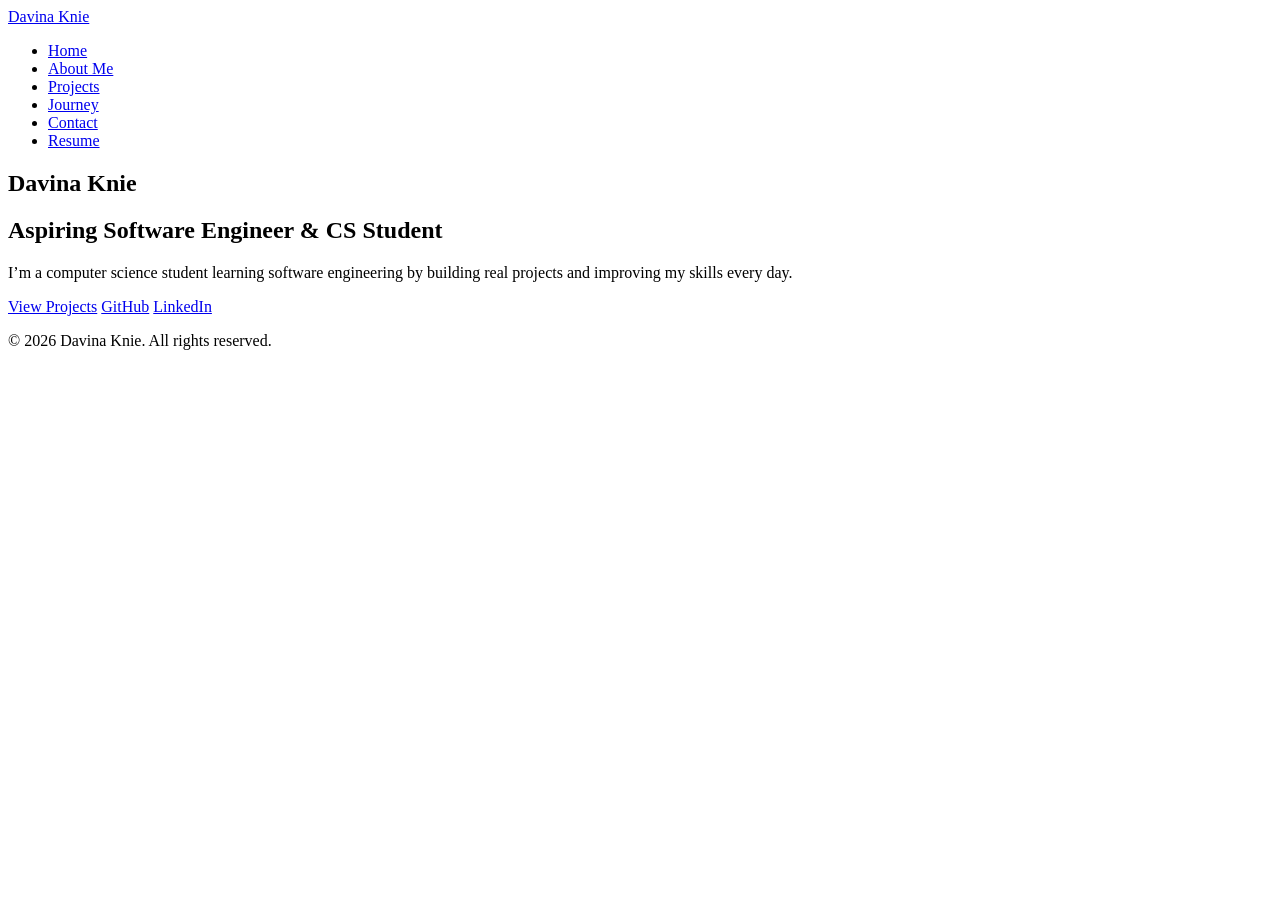
==== index.html @ 743794e3 "feat: build homepage structure" ====
<!DOCTYPE html>
<html lang="en">
    
<head>
    <meta charset="UTF-8">
    <meta http-equiv="X-UA-Compatible" content="IE=edge">
    <meta name="viewport" content="width=device-width, initial-scale=1.0">
    <title>Davina Knie | Software Engineer</title>
    <link rel="stylesheet" href="css/style.css">
</head>
<body>
    <header>
        <a href="index.html">Davina Knie</a>
        <nav>
            <ul>
                <li><a href="index.html">Home</a></li>
                <li><a href="about.html">About Me</a></li>
                <li><a href="projects.html">Projects</a></li>
                <li><a href="journey.html">Journey</a></li>
                <li><a href="contact.html">Contact</a></li>
                <li><a href="resume.html">Resume</a></li>
            </ul>
        </nav>
    </header>
    <main>
        <section class="hero">
            <h1>Davina Knie</h1>
            <h2>Aspiring Software Engineer & CS Student</h2>
            <p>I’m a computer science student learning software engineering by building real projects and improving my skills every day.</p>
            <a href="projects.html">View Projects</a>
            <a href="https://github.com/davinatech">GitHub</a>
            <a href="https://www.linkedin.com/in/davinaknie/">LinkedIn</a>
        </section>
    </main>
    <footer>
        <p>&copy; 2026 Davina Knie. All rights reserved.</p>
    </footer>
</body>
</html>
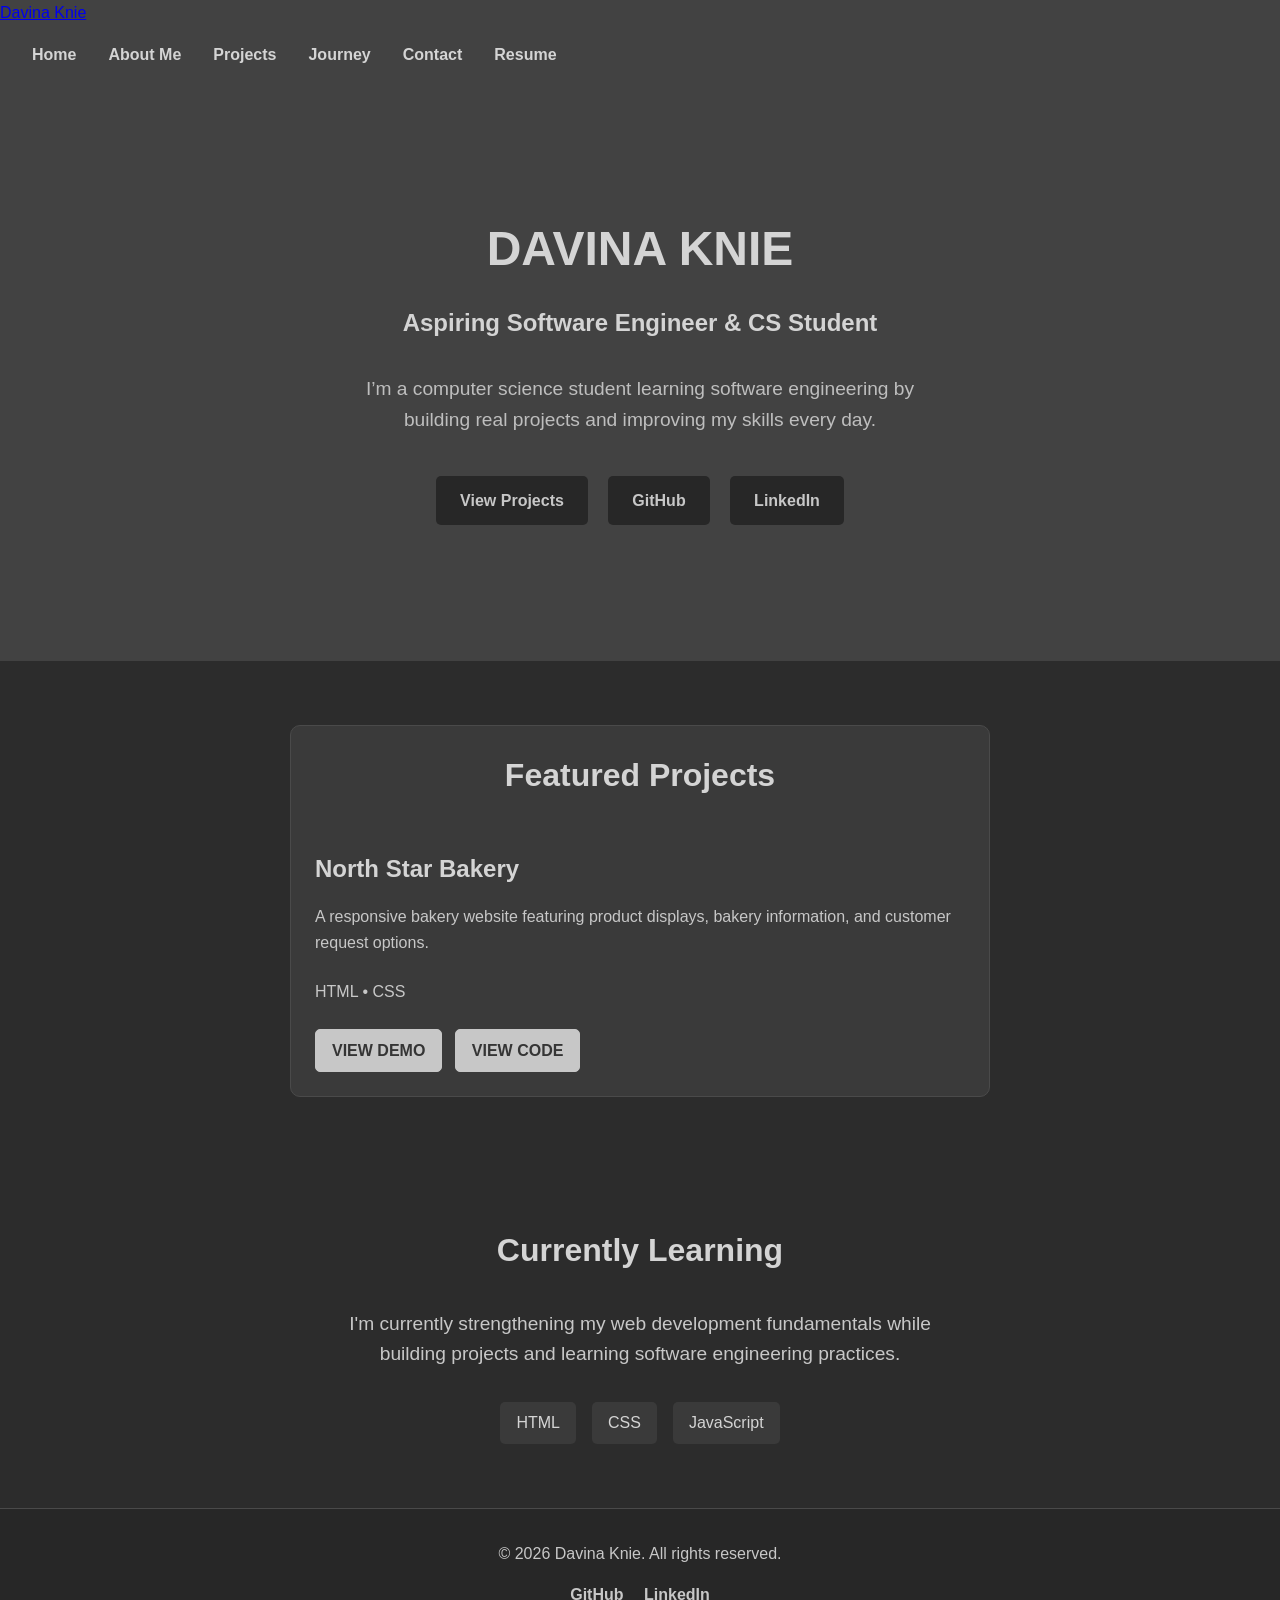
==== commit 1b28e348: "feat: build responsive portfolio homepage" ====
--- a/index.html
+++ b/index.html
@@ -31,9 +31,30 @@
             <a href="https://github.com/davinatech">GitHub</a>
             <a href="https://www.linkedin.com/in/davinaknie/">LinkedIn</a>
         </section>
+        <section class="featured-projects">
+            <article class="project-card">
+                <h2>Featured Projects</h2>
+                <h3>North Star Bakery</h3>
+                <p>A responsive bakery website featuring product displays, bakery information, and customer request options.</p>
+                <p class="project-tech">HTML • CSS</p>
+                <a href="https://davinatech.github.io/school/north-star-bakery/" target="_blank" rel="noopener noreferrer">View Demo</a>
+                <a href="https://github.com/davinatech/school" target="_blank" rel="noopener noreferrer">View Code</a>
+            </article>
+        </section>
+        <section class="currently-learning">
+            <h2>Currently Learning</h2>
+            <p>I'm currently strengthening my web development fundamentals while building projects and learning software engineering practices.</p>
+            <ul>
+                <li>HTML</li>
+                <li>CSS</li>
+                <li>JavaScript</li>
+            </ul>
+        </section>
     </main>
     <footer>
         <p>&copy; 2026 Davina Knie. All rights reserved.</p>
+        <a href="https://github.com/davinatech" target="_blank" rel="noopener noreferrer">GitHub</a>
+        <a href="https://www.linkedin.com/in/davinaknie/" target="_blank" rel="noopener noreferrer">LinkedIn</a>
     </footer>
 </body>
 </html>
--- a/css/style.css
+++ b/css/style.css
@@ -0,0 +1,241 @@
+* {
+    margin: 0;
+    padding: 0;
+    box-sizing: border-box;
+}
+
+body {
+    font-family: 'Arial', sans-serif;
+    background-color: #424242;
+    color: #d4d4d4;
+    line-height: 1.6;
+}
+
+nav {
+    display: flex;
+    justify-content: space-between;
+    align-items: center;
+    flex-wrap: wrap;
+    padding: 1rem 2rem;
+}
+
+nav ul {
+    list-style: none;
+    display: flex;
+    flex-wrap: wrap;
+    gap: 2rem;
+}
+
+nav a {
+    text-decoration: none;
+    color: #d4d4d4;
+    font-weight: bold;
+    transition: color 0.3s ease;
+}
+
+nav a:hover {
+    color: #929292;
+}
+
+.nav-logo {
+    font-size: 1.5rem;
+    font-weight: bold;
+    color: #d4d4d4;
+    text-decoration: none;
+    text-transform: uppercase;
+}
+
+.nav-logo:hover {
+    color: #929292;
+}
+
+.hero {
+    text-align: center;
+    padding: 8rem 2rem;
+}
+
+.hero h1 {
+    font-size: 3rem;
+    margin-bottom: 1rem;
+    text-align: center;
+    text-transform: uppercase;
+}
+
+.hero h2 {
+    font-size: 1.5rem;
+    margin-bottom: 2rem;
+    text-align: center; 
+}
+
+.hero p {
+    font-size: 1.2rem;
+    max-width: 600px;
+    margin: 0 auto 2rem auto;
+    color: #bebebe;
+}
+
+.hero a {
+    display: inline-block;
+    padding: 0.75rem 1.5rem;
+    margin: 0.5rem;
+    background-color: #272727;
+    color: #c7c7c7;
+    text-decoration: none;
+    font-weight: bold;
+    border-radius: 5px;
+    transition: background-color 0.3s ease, color 0.3s ease;
+}
+
+.hero a:hover {
+    background-color: #c7c7c7;
+    color: #272727;
+}
+
+.featured-projects {
+    padding: 4rem 2rem;
+    background-color: #2c2c2c;
+}
+
+.featured-projects h2 {
+    text-align: center;
+    font-size: 2rem;
+    margin-bottom: 3rem;
+}
+
+.project-card {
+    background-color: #3a3a3a;
+    max-width: 700px;
+    padding: 1.5rem;
+    border: 1px solid #4a4a4a;
+    border-radius: 10px;
+    margin: 0 auto;
+}
+
+.project-card h3 {
+    font-size: 1.5rem;
+    margin-bottom: 1rem;
+}
+
+.project-card p {
+    font-size: 1rem;
+    color: #c7c7c7;
+    margin-bottom: 1.5rem;
+}
+
+.project-tech {
+    display: flex;
+    flex-wrap: wrap;
+    gap: 0.5rem;
+    margin-bottom: 1.5rem;
+}
+
+.project-tech span {
+    background-color: #4a4a4a;
+    padding: 0.25rem 0.5rem;
+    border-radius: 5px;
+    font-size: 0.9rem;
+}
+
+.project-card a {
+    text-transform: uppercase;
+    font-weight: bold;
+    color: #353535;
+    background-color: #c7c7c7;
+    display: inline-block;
+    text-decoration: none;
+    padding: 0.5rem 1rem;
+    border: 1px solid #c7c7c7;
+    border-radius: 5px;
+    margin-right: 0.5rem;
+    transition: background-color 0.3s ease, color 0.3s ease;
+}
+
+.project-card a:hover {
+    background-color: #3a3a3a;
+    color: #c7c7c7;
+}
+
+.project-card h3 {
+    font-size: 1.5rem;
+    margin-bottom: 1rem;
+}
+
+.currently-learning {
+    padding: 4rem 2rem;
+    text-align: center;
+    background-color: #2c2c2c;
+}
+
+.currently-learning h2 {
+    font-size: 2rem;
+    margin-bottom: 2rem;
+}
+
+.currently-learning p {
+    font-size: 1.2rem;
+    max-width: 600px;
+    margin: 0 auto;
+    color: #c7c7c7;
+}
+
+.currently-learning ul {
+    list-style: none;
+    display: flex;
+    justify-content: center;
+    flex-wrap: wrap;
+    gap: 1rem;
+    margin-top: 2rem;
+}
+
+.currently-learning li {
+    background-color: #3a3a3a;
+    padding: 0.5rem 1rem;
+    border-radius: 5px;
+    font-size: 1rem;
+}
+
+footer {
+    text-align: center;
+    padding: 2rem;
+    background-color: #272727;
+    color: #c7c7c7;
+    border-top: 1px solid #4a4a4a;
+}
+
+footer p {
+    margin-bottom: 1rem;
+}
+
+footer a {
+    color: #c7c7c7;
+    text-decoration: none;
+    font-weight: bold;
+    margin: 0 0.5rem;
+}
+
+footer a:hover {
+    color: #929292;
+}
+
+@media (max-width: 768px) {
+    nav {
+        flex-direction: column;
+        align-items: flex-start;
+    }
+    nav ul {
+        justify-content: center;
+        gap: 1rem;
+    }
+    .hero {
+        padding: 4rem 1rem;
+    }
+    .hero h1 {
+        font-size: 2.5rem;
+    }
+    .featured-projects {
+        padding: 2rem 1rem;
+    }
+    .project-card a {
+        margin-bottom: 0.5rem;
+    }
+}
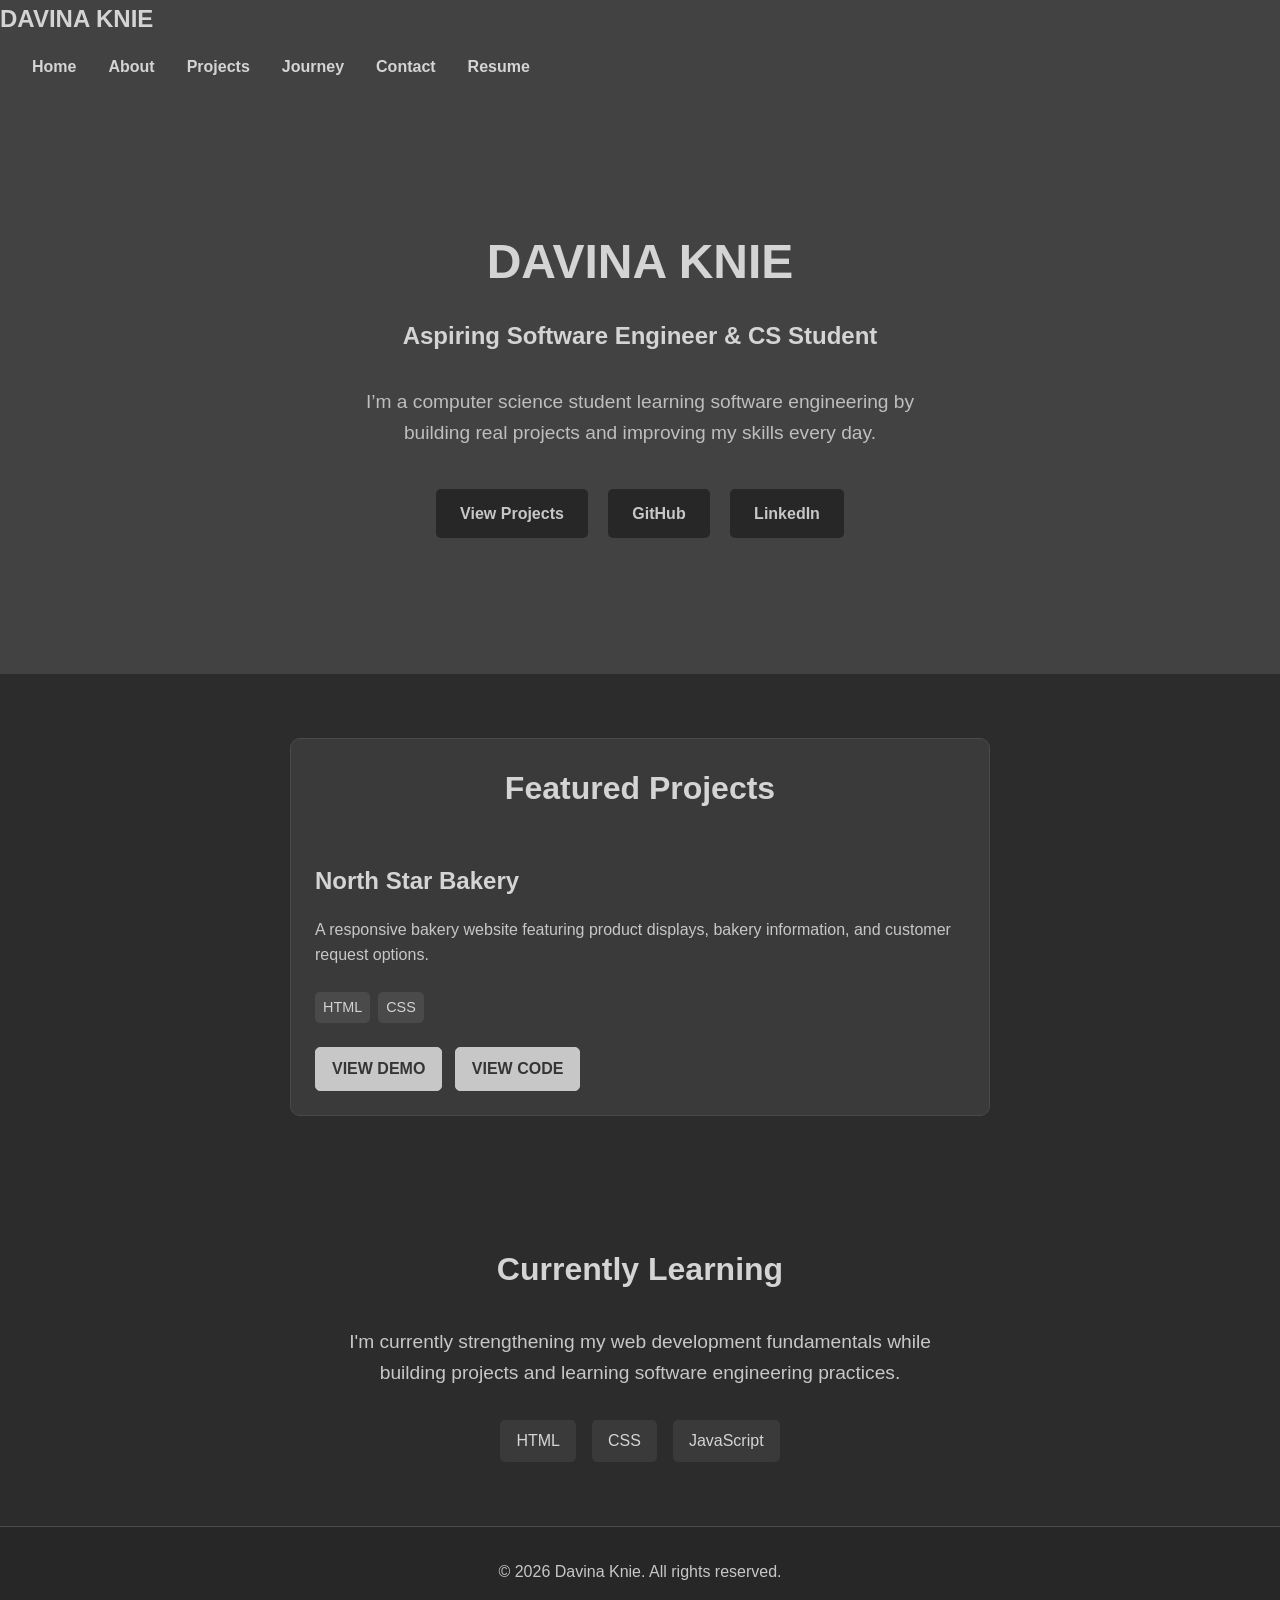
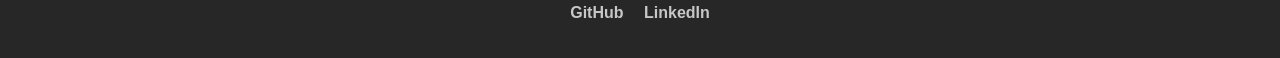
==== commit a9b9d5d8: "feat: build responsive projects page" ====
--- a/index.html
+++ b/index.html
@@ -10,11 +10,11 @@
 </head>
 <body>
     <header>
-        <a href="index.html">Davina Knie</a>
+        <a class="nav-logo" href="index.html">Davina Knie</a>
         <nav>
             <ul>
                 <li><a href="index.html">Home</a></li>
-                <li><a href="about.html">About Me</a></li>
+                <li><a href="about.html">About</a></li>
                 <li><a href="projects.html">Projects</a></li>
                 <li><a href="journey.html">Journey</a></li>
                 <li><a href="contact.html">Contact</a></li>
@@ -36,7 +36,10 @@
                 <h2>Featured Projects</h2>
                 <h3>North Star Bakery</h3>
                 <p>A responsive bakery website featuring product displays, bakery information, and customer request options.</p>
-                <p class="project-tech">HTML • CSS</p>
+                <div class="project-tech">
+                    <span>HTML</span>
+                    <span>CSS</span>
+                </div>
                 <a href="https://davinatech.github.io/school/north-star-bakery/" target="_blank" rel="noopener noreferrer">View Demo</a>
                 <a href="https://github.com/davinatech/school" target="_blank" rel="noopener noreferrer">View Code</a>
             </article>
--- a/css/style.css
+++ b/css/style.css
@@ -217,6 +217,145 @@
     color: #929292;
 }
 
+.about {
+    padding: 4rem 2rem;
+    background-color: #2c2c2c;
+}
+
+.about h1 {
+    text-align: center;
+    font-size: 3rem;
+    margin-bottom: 1rem;
+}
+
+.about h2 {
+    text-align: center;
+    font-size: 2rem;
+    margin-bottom: 2rem;
+}
+
+.about p {
+    font-size: 1.2rem;
+    max-width: 700px;
+    margin: 0 auto 2rem auto;
+    color:#bebebe;
+}
+
+.journey-preview {
+    padding: 4rem 2rem;
+}
+
+.journey-preview h2 {
+    text-align: center;
+    font-size: 2rem;
+    margin-bottom: 2rem;
+}
+.journey-preview h3 {
+    text-align: center;
+    font-size: 1.4rem;
+    margin-bottom: 1.5rem;
+}
+.journey-preview p {
+    font-size: 1.2rem;
+    max-width: 700px;
+    margin: 0 auto 2rem auto;
+    color: #bebebe;
+}
+
+.education {
+    padding: 4rem 2rem;
+    background-color:#2c2c2c;
+}
+
+.education h2 {
+    text-align: center;
+    font-size: 2rem;
+    margin-bottom: 2rem;
+}
+
+.education-card {
+    background-color:#3a3a3a;
+    color:#d4d4d4;
+    max-width: 700px;
+    padding: 1.5rem;
+    border: 1px solid #4a4a4a;
+    border-radius: 10px;
+    margin: 0 auto;
+}
+
+.education-card h3 {
+    font-size: 1.4rem;
+    font-weight: bold;
+    margin-bottom: 1.5rem;
+}
+
+.education-card p{
+    margin: 0.5rem;
+}
+
+.skills {
+    padding: 4rem 2rem;
+    text-align: center;
+}
+
+.skills h2 {
+    font-size: 2rem;
+    margin-bottom: 2rem;
+
+}
+
+.skills h3 {
+    font-size: 1.5rem;
+    margin-top: 2rem;
+    margin-bottom: 1rem;
+}
+.skills ul{
+    list-style: none;
+    display: flex;
+    justify-content: center;
+    flex-wrap: wrap;
+    gap: 1rem;
+    margin-top: 2rem;
+}
+
+.skills li{
+    background-color: #3a3a3a;
+    padding: 0.5rem 1rem;
+    border-radius: 5px;
+    font-size: 1rem;
+}
+
+.projects-page {
+    padding: 4rem 2rem;
+}
+
+.projects-page h1{
+    text-align: center;
+    font-size: 3rem;
+    margin-bottom: 1rem;
+}
+
+.projects-page p{
+    text-align: center;
+    max-width: 700px;
+    font-size: 1.2rem;
+    margin: 0 auto 2rem auto;
+}
+
+.projects-grid {
+    display: grid;
+    grid-template-columns: 1fr 1fr;
+    gap: 2rem;
+    max-width: 1000px;
+    margin: 0 auto 2rem auto;
+}
+
+.projects-grid .project-card {
+    width: 100%;
+    margin: 0;
+}
+
+
 @media (max-width: 768px) {
     nav {
         flex-direction: column;
@@ -238,4 +377,20 @@
     .project-card a {
         margin-bottom: 0.5rem;
     }
-}
+    .education {
+        padding: 3rem 1rem;
+    }
+    .education-card {
+        width: 100%;
+        padding: 1rem;
+    }
+    .projects-page {
+        padding: 3rem 1rem;
+    }
+    .projects-page h1 {
+        font-size: 2.2rem;
+    }
+    .projects-grid {
+        grid-template-columns: 1fr; 
+    }
+}
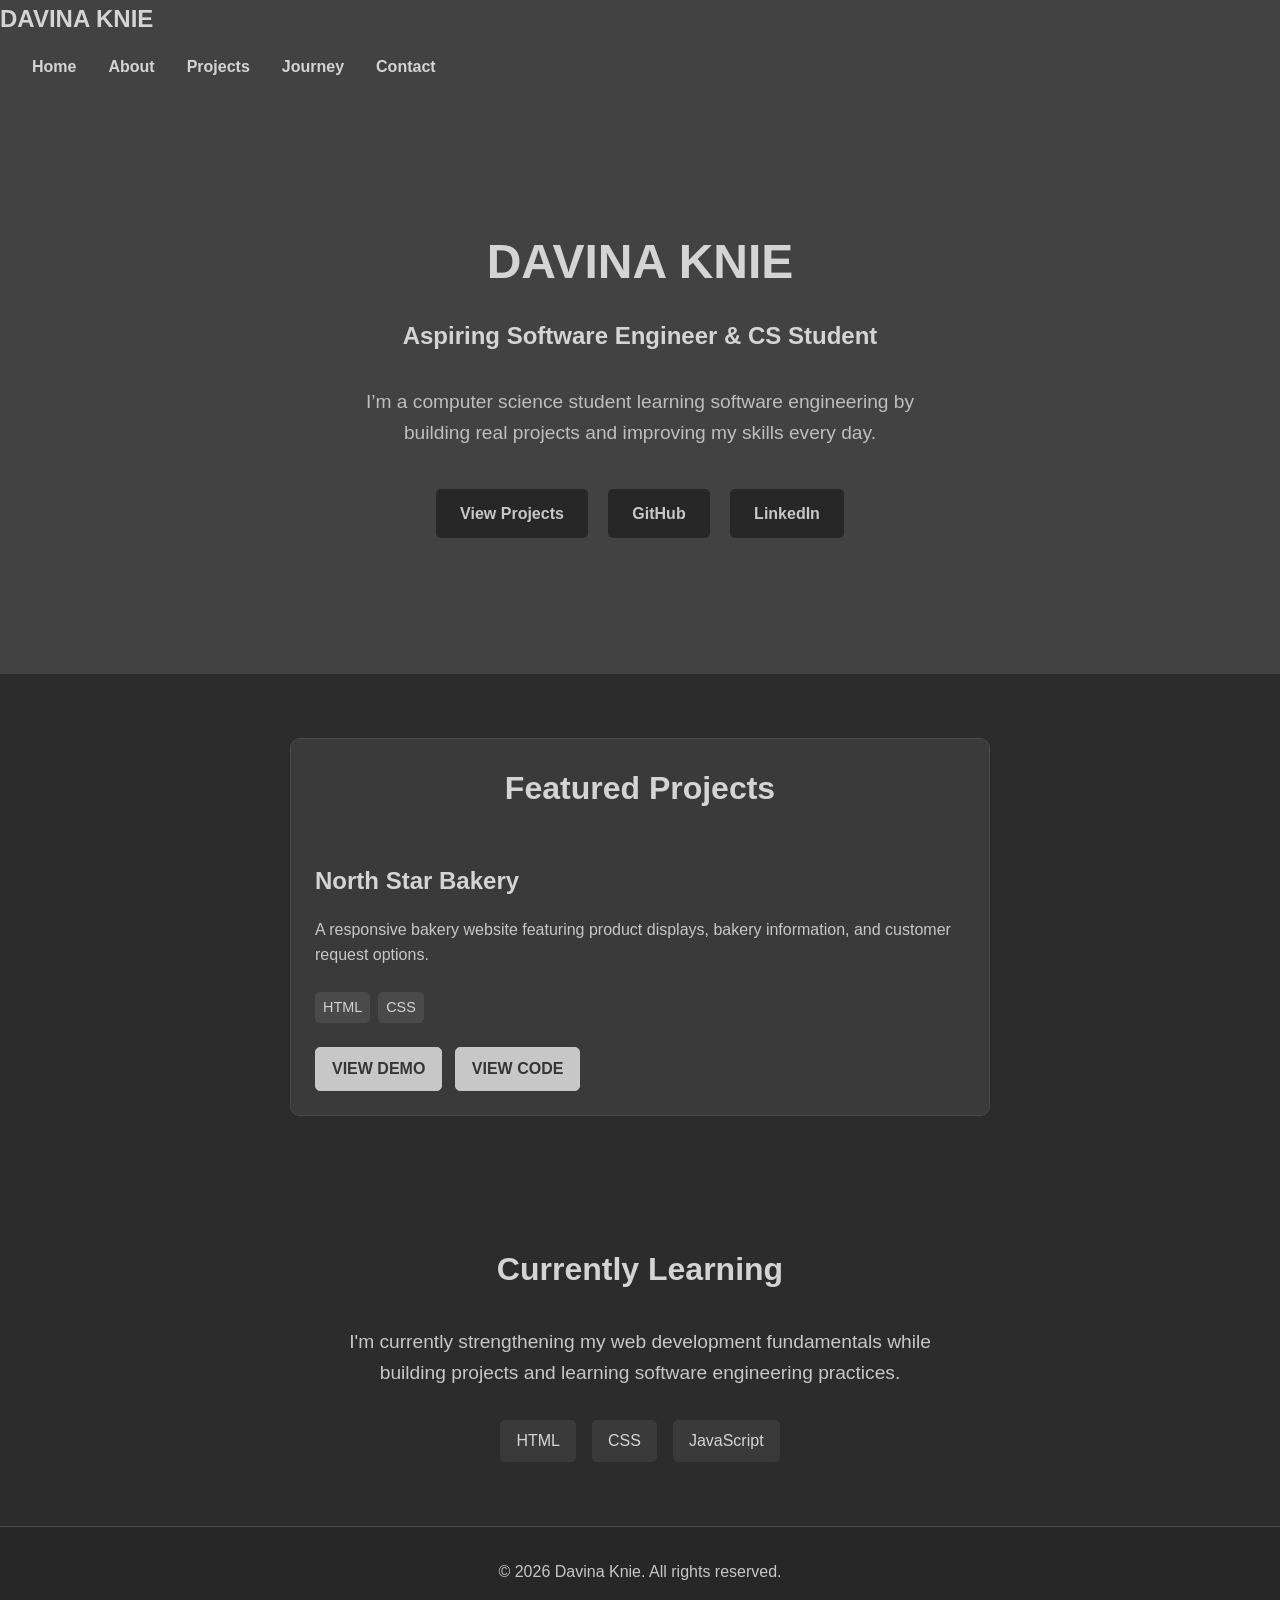
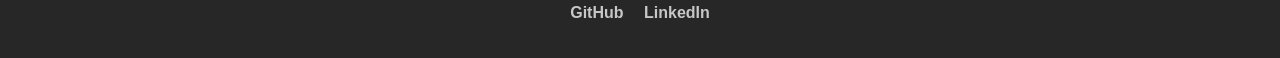
==== commit e90d8bdd: "fix: remove resume link" ====
--- a/index.html
+++ b/index.html
@@ -18,7 +18,6 @@
                 <li><a href="projects.html">Projects</a></li>
                 <li><a href="journey.html">Journey</a></li>
                 <li><a href="contact.html">Contact</a></li>
-                <li><a href="resume.html">Resume</a></li>
             </ul>
         </nav>
     </header>
--- a/css/style.css
+++ b/css/style.css
@@ -355,7 +355,208 @@
     margin: 0;
 }
 
-
+.journey-page {
+    padding: 4rem 2rem;
+}
+
+.journey-page h1{
+    text-align: center;
+    font-size: 3rem;
+    margin-bottom: 1rem;
+}
+
+.journey-page p{
+    color: #bebebe;
+    text-align: center;
+    max-width: 700px;
+    font-size: 1.2rem;
+    margin: 0 auto 2rem auto;
+}
+
+.journey-posts {
+    display: none;
+    background-color: #2c2c2c ;
+    padding: 4rem 2rem;
+}
+
+.journey-posts h2{
+    text-align: center;
+    font-size: 2rem;
+    margin-bottom: 2rem;
+
+}
+.journey-card {
+    background-color: #3a3a3a;
+    max-width: 700px;
+    text-align: center;
+    padding: 1.5rem;
+    border: 1px solid #4a4a4a;
+    border-radius: 10px;
+    margin: 0 auto;
+}
+
+.post-date {
+    color: #929292;
+    font-size: 1rem;
+    margin-bottom: .5rem;
+}
+
+.journey-card h3 {
+    font-size: 1.5rem;
+    margin-top: 1rem;
+    margin-bottom: 1rem;
+}
+
+.post-description {
+    font-size: 1.1rem;
+    color: #929292;
+    margin-bottom: 1rem;
+}
+
+.journey-card a {
+    text-transform: uppercase;
+    font-weight: bold;
+    color: #353535;
+    background-color: #c7c7c7;
+    display: inline-block;
+    text-decoration: none;
+    padding: 0.5rem 1rem;
+    border: 1px solid #c7c7c7;
+    border-radius: 5px;
+    transition: background-color 0.3s ease, color 0.3s ease;
+}
+
+.journey-card a:hover {
+    background-color: #3a3a3a;
+    color: #c7c7c7;
+}
+
+.journey-timeline {
+    padding: 4rem 2rem;
+}
+
+.journey-timeline h2 {
+    text-align: center;
+    font-size: 2rem;
+    margin-bottom: 2rem;
+}
+
+.timeline {
+    max-width: 700px;
+    margin: 0 auto 2rem auto;
+}
+
+.timeline-item {
+    border-left: 2px solid #4a4a4a;
+    padding-left: 2rem;
+    padding-bottom: 3rem;
+    position: relative;
+}
+
+.timeline-item::before{
+    content: "";
+    position: absolute;
+    width: 12px;
+    height: 12px;
+    border-radius: 50%;
+    background-color: #c7c7c7;
+    top: 0.5rem;
+    left: -7px;
+}
+
+.upcoming-label {
+    display: inline-block;
+    font-size: 0.8rem;
+    background-color: #bebebe;
+    color: #3a3a3a;
+    padding: 0.25rem 0.5rem;
+    border-radius: 5px;
+    margin-bottom: 1rem;
+}
+
+.timeline-item.upcoming::before {
+    background-color: #424242;
+    border: 2px solid #929292;
+}
+.timeline-date {
+    color: #929292;
+    font-size: 1rem;
+    margin-bottom: 0.5rem;
+}
+
+.timeline-item h3 {
+    font-size: 1.5rem;
+    margin-top: 1rem;
+    margin-bottom: 1rem;
+}
+
+.timeline-item p {
+    font-size: 1.1rem;
+    color: #bebebe;
+    margin-bottom: 1rem;
+}
+
+.contact-page {
+    padding: 4rem 2rem;
+    text-align: center;
+    min-height: 70vh;
+}
+
+.contact-page h1 {
+    font-size: 3rem;
+    margin-bottom: 1rem;
+}
+
+.contact-page > p {
+    max-width: 700px;
+    margin: 0 auto 3rem auto;
+    font-size: 1.2rem;
+    color: #bebebe;
+}
+
+.contact-card {
+    background-color: #3a3a3a;
+    max-width: 700px;
+    margin: 0 auto;
+    padding: 2rem;
+    border: 1px solid #4a4a4a;
+    border-radius: 10px;
+}
+
+.contact-card h2 {
+    font-size: 2rem;
+    margin-bottom: 1rem;
+}
+
+.contact-card p {
+    color: #bebebe;
+    margin-bottom: 2rem;
+}
+
+.contact-links {
+    display: flex;
+    justify-content: center;
+    flex-wrap: wrap;
+    gap: 1rem;
+}
+
+.contact-links a {
+    display: inline-block;
+    background-color: #c7c7c7;
+    color: #353535;
+    padding: 0.75rem 1.5rem;
+    text-decoration: none;
+    font-weight: bold;
+    text-transform: uppercase;
+    border: 1px solid #c7c7c7;
+    border-radius: 5px;
+    transition: background-color 0.3s ease, color 0.3s ease;
+}
+
+.contact-links a:hover {
+    background-color: #3a3a3a;
+    color: #c7c7c7;
+}
 @media (max-width: 768px) {
     nav {
         flex-direction: column;
@@ -393,4 +594,31 @@
     .projects-grid {
         grid-template-columns: 1fr; 
     }
-}
+    .contact-page {
+    padding: 3rem 1rem;
+    }
+
+    .contact-page h1 {
+    font-size: 2.2rem;
+    }
+
+    .contact-card {
+    width: 100%;
+    padding: 1.5rem 1rem;
+    }
+
+    .contact-links {
+    flex-direction: column;
+    }
+
+    .contact-links a {
+    width: 100%;
+    }
+    .journey-page {
+    padding: 3rem 1rem;
+    }
+
+    .journey-page h1 {
+    font-size: 2.2rem;
+    }
+}
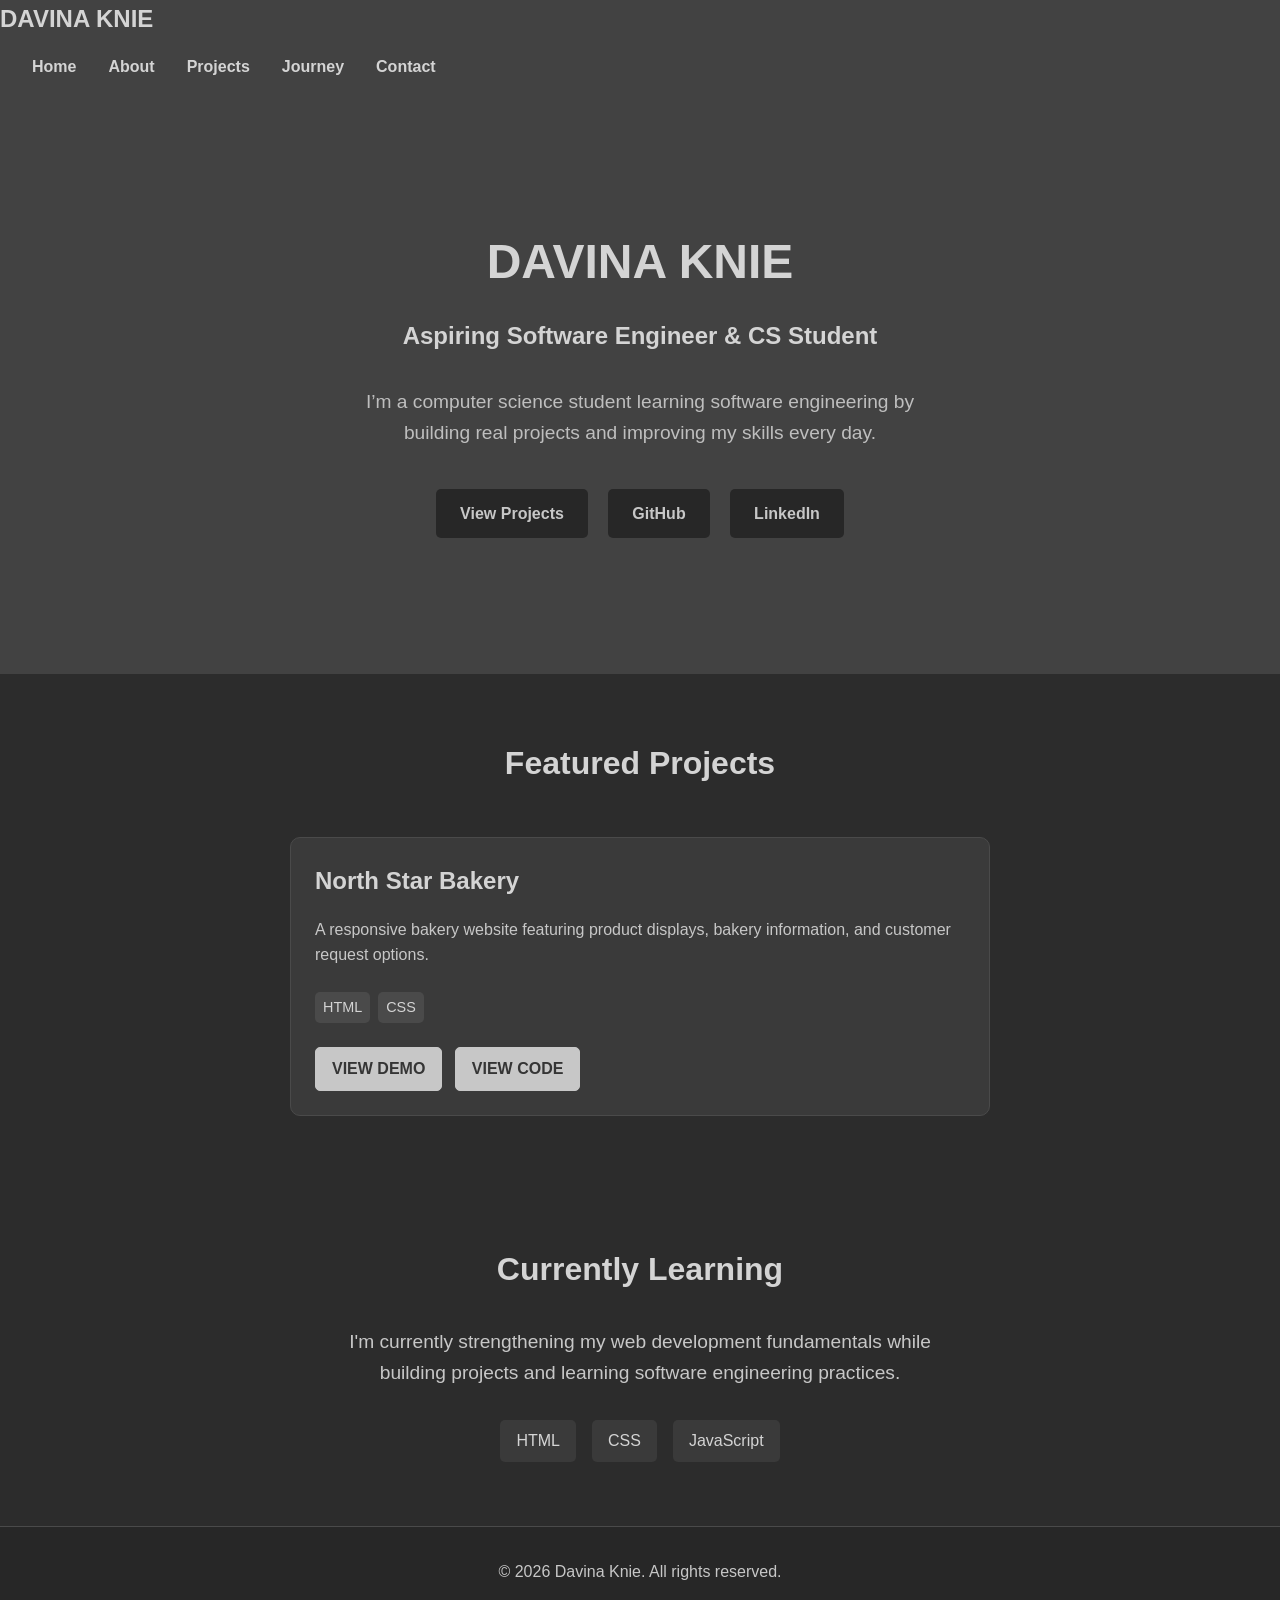
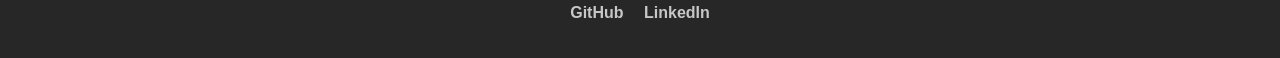
==== commit 67819b20: "fix: improve homepage heading hierarchy" ====
--- a/index.html
+++ b/index.html
@@ -31,16 +31,21 @@
             <a href="https://www.linkedin.com/in/davinaknie/">LinkedIn</a>
         </section>
         <section class="featured-projects">
+            <h2>Featured Projects</h2>
+
             <article class="project-card">
-                <h2>Featured Projects</h2>
                 <h3>North Star Bakery</h3>
                 <p>A responsive bakery website featuring product displays, bakery information, and customer request options.</p>
+
                 <div class="project-tech">
                     <span>HTML</span>
                     <span>CSS</span>
                 </div>
+
                 <a href="https://davinatech.github.io/school/north-star-bakery/" target="_blank" rel="noopener noreferrer">View Demo</a>
+
                 <a href="https://github.com/davinatech/school" target="_blank" rel="noopener noreferrer">View Code</a>
+                
             </article>
         </section>
         <section class="currently-learning">
--- a/css/style.css
+++ b/css/style.css
@@ -91,6 +91,11 @@
     color: #272727;
 }
 
+a:focus-visible,
+button:focus-visible {
+    outline: 2px solid currentColor;
+    outline-offset: 3px;
+}
 .featured-projects {
     padding: 4rem 2rem;
     background-color: #2c2c2c;
@@ -219,7 +224,6 @@
 
 .about {
     padding: 4rem 2rem;
-    background-color: #2c2c2c;
 }
 
 .about h1 {
